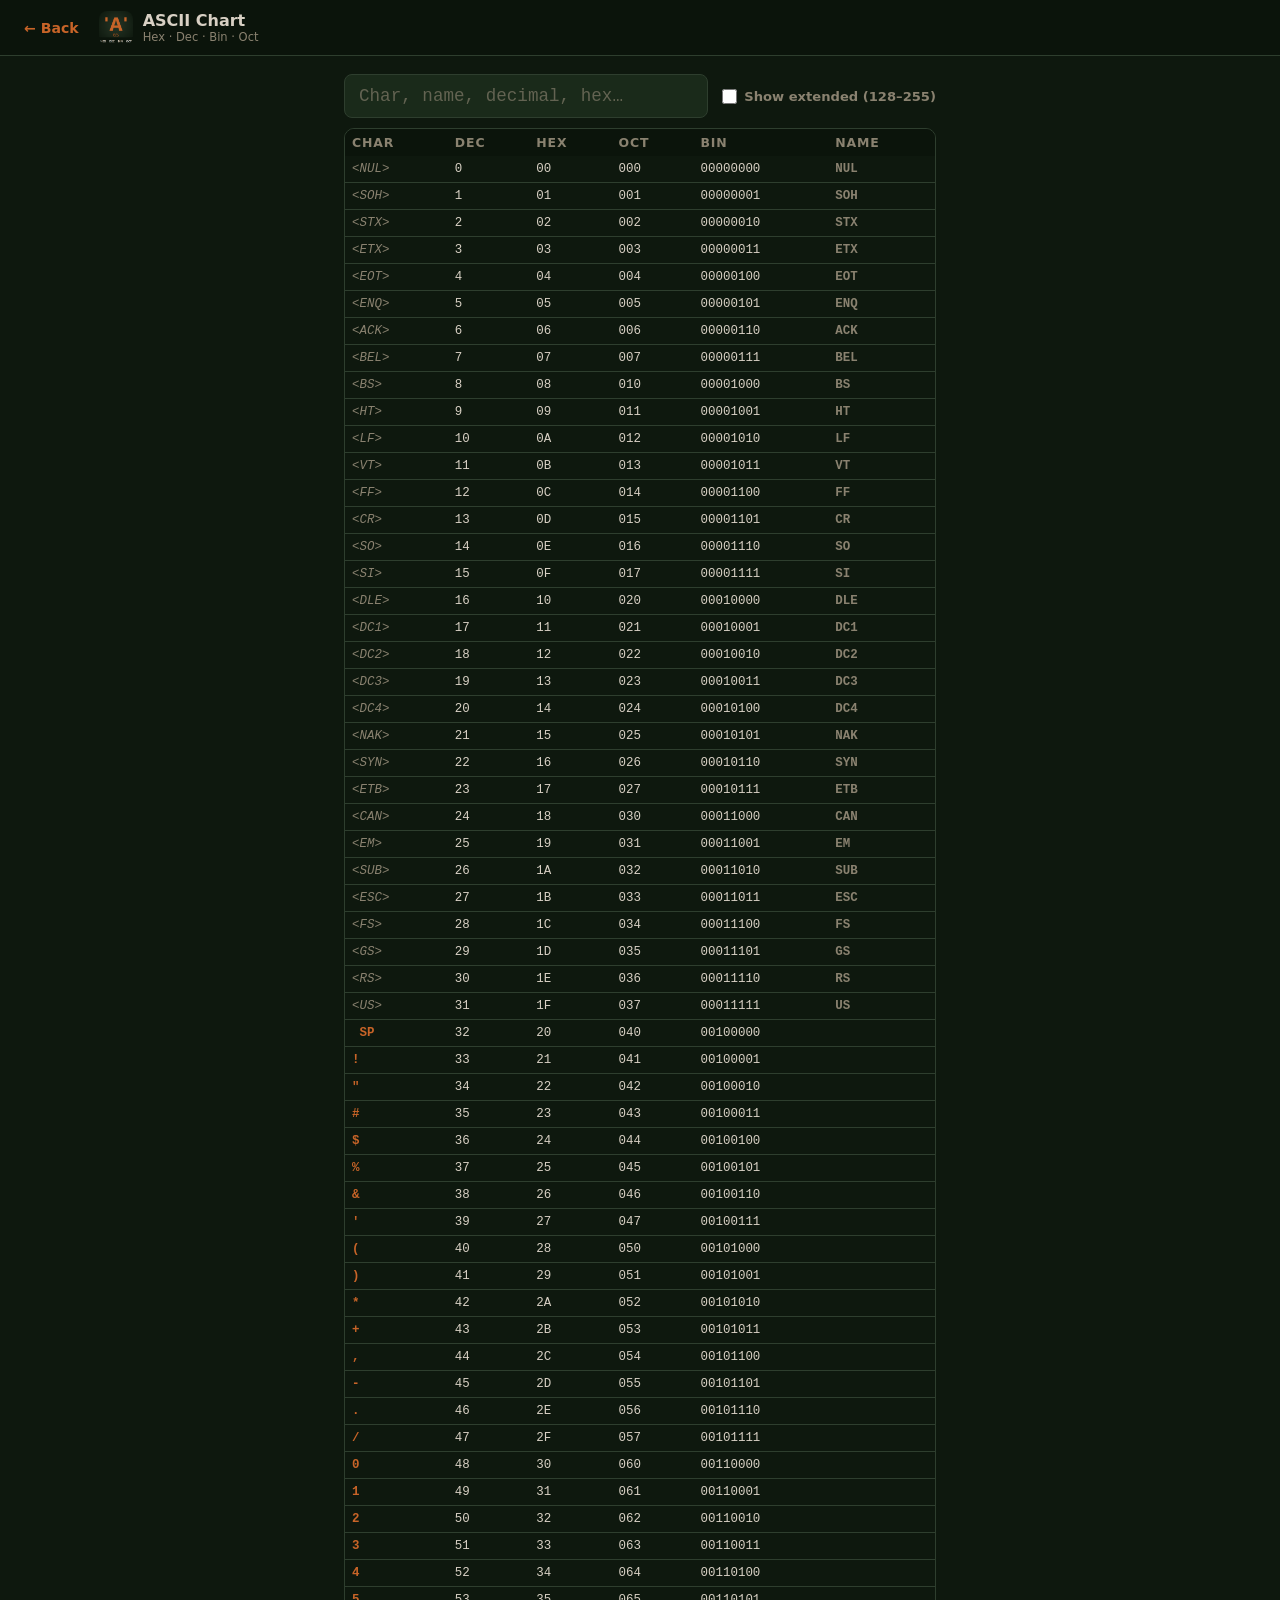
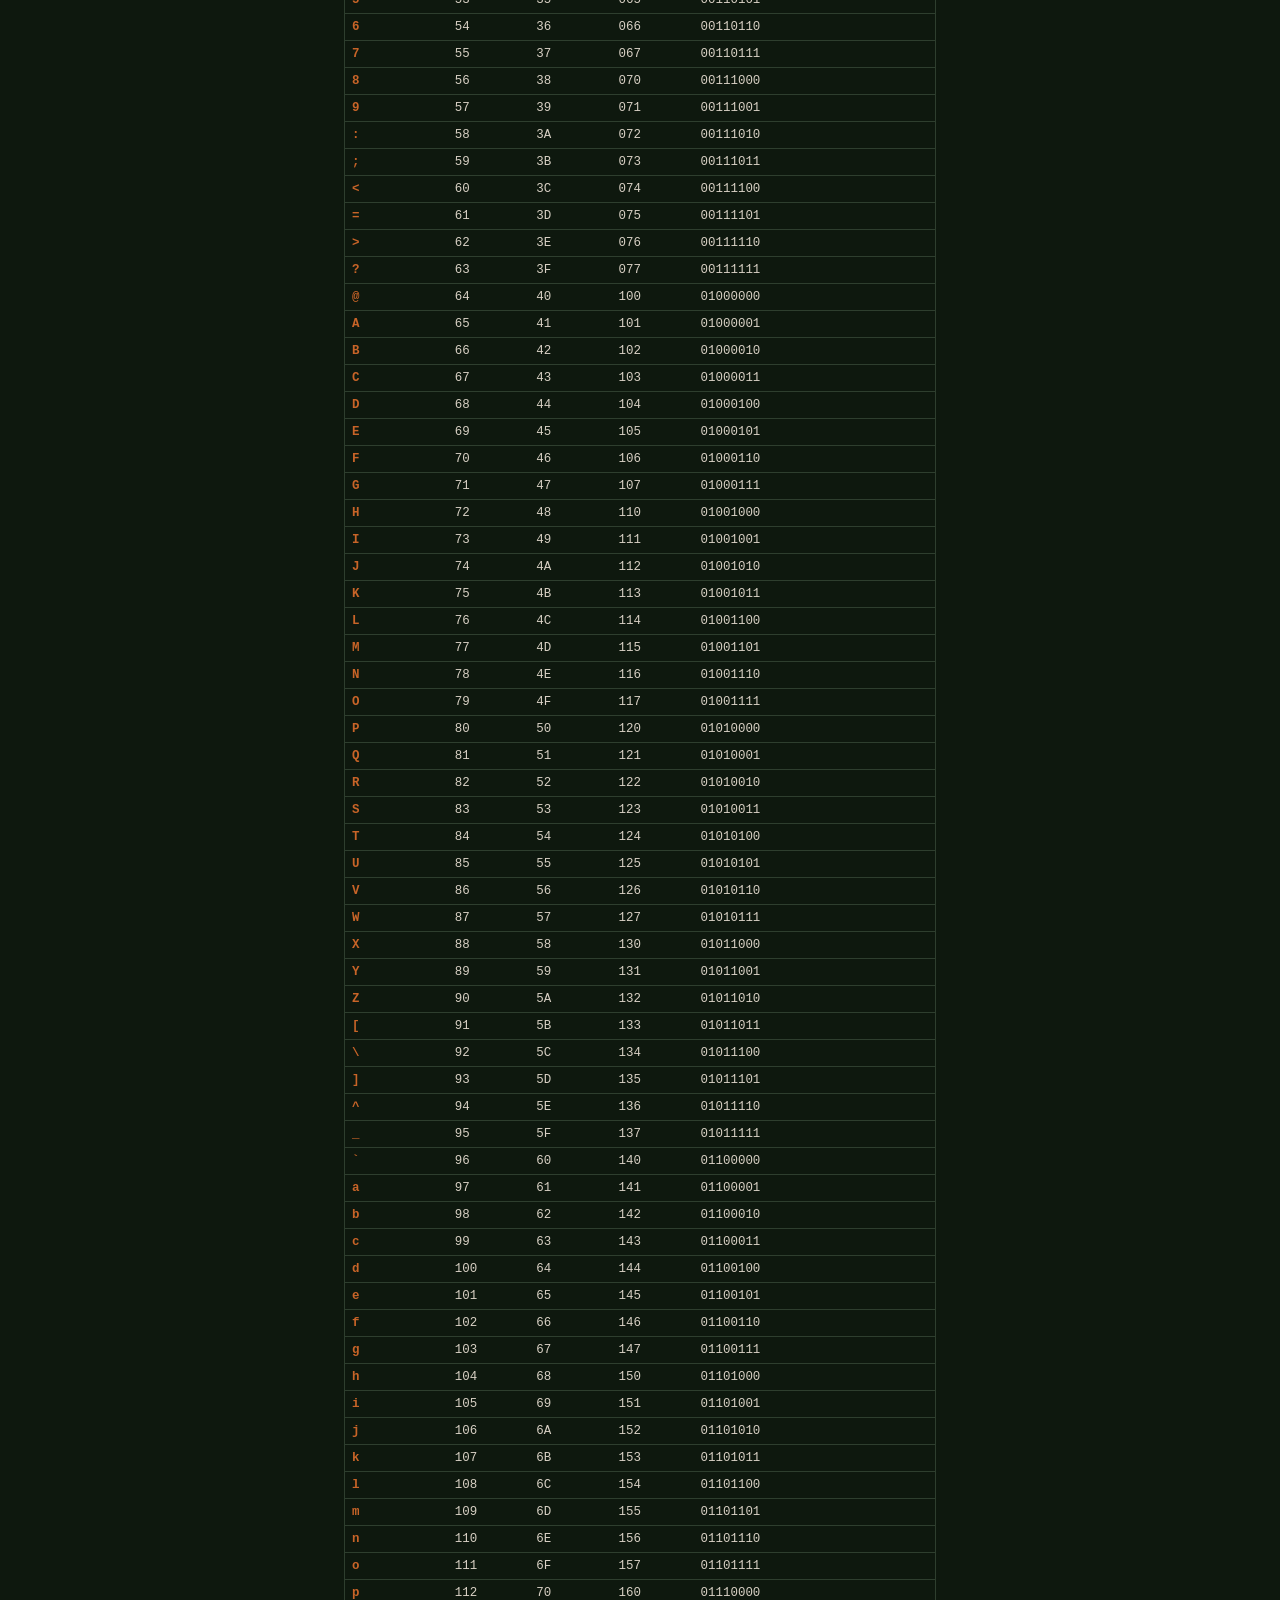
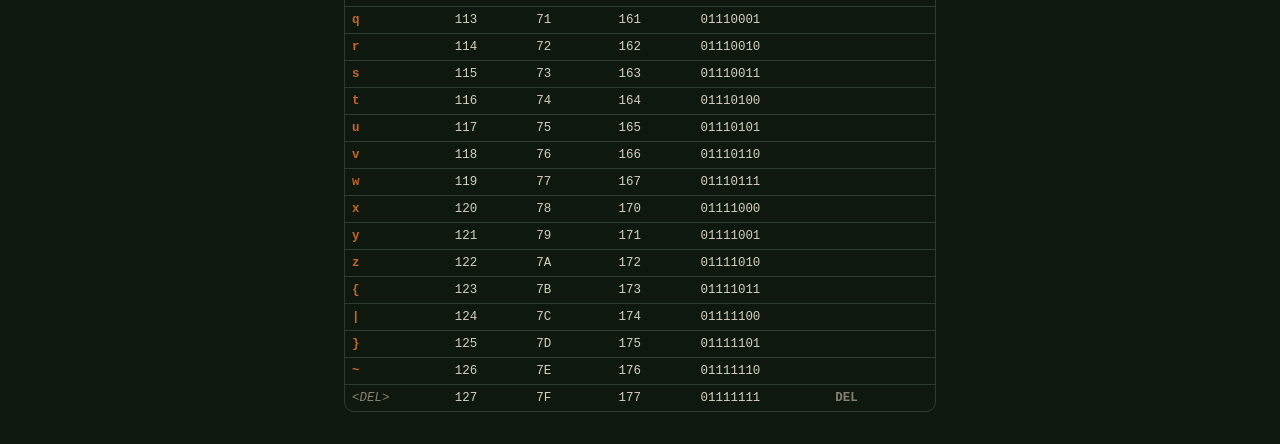
==== ascii-chart.html @ 66338fb0 "Initial commit: DDay Controls PWA" ====
<!DOCTYPE html>
<html lang="en">
<head>
  <meta charset="UTF-8">
  <meta name="viewport" content="width=device-width, initial-scale=1.0">
  <title>ASCII Chart — DDay Controls</title>
  <link rel="manifest" href="manifest.json">
  <link rel="stylesheet" href="style.css">
  <meta name="theme-color" content="#263626">
  <link rel="apple-touch-icon" href="icons/icon-192.png">
  <style>
    .toolbar {
      display: flex;
      align-items: center;
      gap: 14px;
      padding: 8px 0 4px;
      flex-wrap: wrap;
    }
    .toolbar input[type=search] { flex: 1; min-width: 180px; }
    .toggle-label {
      display: flex;
      align-items: center;
      gap: 7px;
      cursor: pointer;
      user-select: none;
      white-space: nowrap;
      font-size: 0.82rem;
      color: var(--text-muted);
      font-weight: 600;
    }
    .toggle-label input[type=checkbox] {
      accent-color: var(--accent);
      width: 15px; height: 15px;
      cursor: pointer;
    }

    /* Tighter table for more columns */
    .ascii-table thead th,
    .ascii-table td { padding: 6px 7px; font-size: 0.78rem; }
    .ascii-table thead th { top: 108px; }  /* below sticky toolbar */

    .td-char { color: var(--accent); font-weight: 600; min-width: 36px; }
    .td-ctrl { color: var(--text-muted); font-style: italic; }  /* <NUL> etc */
    .td-name { color: var(--text-muted); font-family: inherit; font-weight: 600; font-size: 0.72rem; }
    .td-ext  { color: var(--text); }  /* extended printable chars */
  </style>
</head>
<body>
  <header class="app-header">
    <a class="back-btn" href="index.html">&#8592; Back</a>
    <img class="header-logo" src="icons/ascii-icon.png" alt="">
    <div class="header-text">
      <div class="title">ASCII Chart</div>
      <div class="subtitle">Hex · Dec · Bin · Oct</div>
    </div>
  </header>

  <main class="content" style="padding-top:0">
    <div class="search-sticky">
      <div class="toolbar">
        <input type="search" id="search"
               placeholder="Char, name, decimal, hex…"
               autocomplete="off" autocorrect="off"
               autocapitalize="off" spellcheck="false">
        <label class="toggle-label">
          <input type="checkbox" id="show-ext">
          Show extended (128–255)
        </label>
      </div>
    </div>

    <div class="ascii-wrap">
      <table class="ascii-table">
        <thead>
          <tr>
            <th>Char</th>
            <th>Dec</th>
            <th>Hex</th>
            <th>Oct</th>
            <th>Bin</th>
            <th>Name</th>
          </tr>
        </thead>
        <tbody id="tbody"></tbody>
      </table>
    </div>
    <p id="no-rows" class="no-rows" style="display:none">No matching characters</p>
  </main>

  <script>
    // Control character names 0–31 and 127
    const CTRL_NAMES = {
      0:'NUL',1:'SOH',2:'STX',3:'ETX',4:'EOT',5:'ENQ',6:'ACK',7:'BEL',
      8:'BS',9:'HT',10:'LF',11:'VT',12:'FF',13:'CR',14:'SO',15:'SI',
      16:'DLE',17:'DC1',18:'DC2',19:'DC3',20:'DC4',21:'NAK',22:'SYN',23:'ETB',
      24:'CAN',25:'EM',26:'SUB',27:'ESC',28:'FS',29:'GS',30:'RS',31:'US',127:'DEL',
    };

    // Build rows for 0–255
    function buildRows(maxN) {
      return Array.from({ length: maxN + 1 }, (_, i) => {
        const isCtrl    = i < 32 || i === 127;
        const isExt     = i > 127;
        const name      = CTRL_NAMES[i] || '';
        const charDisp  = isCtrl ? `&lt;${name}&gt;` : (i === 32 ? '&nbsp;SP' : String.fromCharCode(i));
        return {
          n:       i,
          dec:     i.toString(10),
          hex:     i.toString(16).toUpperCase().padStart(2, '0'),
          oct:     i.toString(8).padStart(3, '0'),
          bin:     i.toString(2).padStart(8, '0'),
          name,
          isCtrl,
          isExt,
          charDisp,
          // raw char for matching
          charRaw: isCtrl ? name : String.fromCharCode(i),
        };
      });
    }

    // ── Filter logic ─────────────────────────────────────────────────────────
    function rowMatches(r, term) {
      if (!term) return true;

      // Single character: case-insensitive — shows both 'A' (65) and 'a' (97)
      if (term.length === 1) {
        return r.charRaw.toLowerCase() === term.toLowerCase();
      }

      // Explicit 0x hex prefix
      if (term.toLowerCase().startsWith('0x')) {
        const h = term.slice(2).toLowerCase();
        return h === '' || r.hex.toLowerCase().startsWith(h);
      }

      // Mixed hex digits (contains a–f): match hex column
      if (/^[0-9a-f]+$/i.test(term) && /[a-f]/i.test(term)) {
        return r.hex.toLowerCase().startsWith(term.toLowerCase());
      }

      // Control name prefix (e.g. "nu" → NUL, "lf" → LF)
      if (r.name && r.name.toLowerCase().startsWith(term)) return true;

      // Pure decimal digits: match dec column by prefix
      if (/^\d+$/.test(term)) return r.dec.startsWith(term);

      return false;
    }

    // ── DOM ──────────────────────────────────────────────────────────────────
    const tbody    = document.getElementById('tbody');
    const searchEl = document.getElementById('search');
    const noRows   = document.getElementById('no-rows');
    const extChk   = document.getElementById('show-ext');

    let ALL_ROWS = buildRows(127);

    function renderRows() {
      const showExt = extChk.checked;
      const rows = showExt ? buildRows(255) : buildRows(127);
      ALL_ROWS = rows;
      tbody.innerHTML = '';
      const frag = document.createDocumentFragment();
      rows.forEach(r => {
        const tr = document.createElement('tr');
        tr.dataset.n = r.n;
        const charClass = r.isCtrl ? 'td-ctrl' : (r.isExt ? 'td-ext' : 'td-char');
        tr.innerHTML =
          `<td class="${charClass}">${r.charDisp}</td>` +
          `<td>${r.dec}</td>` +
          `<td>${r.hex}</td>` +
          `<td>${r.oct}</td>` +
          `<td>${r.bin}</td>` +
          `<td class="td-name">${r.name}</td>`;
        frag.appendChild(tr);
      });
      tbody.appendChild(frag);
      applyFilter();
    }

    function applyFilter() {
      const term = searchEl.value.trim().toLowerCase();
      let visible = 0;
      tbody.querySelectorAll('tr').forEach(tr => {
        const r = ALL_ROWS[+tr.dataset.n];
        if (!r) { tr.style.display = 'none'; return; }
        const show = rowMatches(r, term);
        tr.style.display = show ? '' : 'none';
        if (show) visible++;
      });
      noRows.style.display = visible === 0 ? '' : 'none';
    }

    searchEl.addEventListener('input', () => {
      // Reset scroll so filtered rows (always near table top) stay in view
      window.scrollTo(0, 0);
      applyFilter();
    });
    extChk.addEventListener('change', renderRows);

    // Initial render
    renderRows();

    if ('serviceWorker' in navigator) navigator.serviceWorker.register('sw.js');
  </script>
</body>
</html>
---- style.css ----
:root {
  --bg:           #0e180e;
  --surface:      #1a2a1a;
  --card:         #263626;
  --accent:       #c86428;
  --accent-hover: #d8742e;
  --text:         #d8d0c4;
  --text-muted:   #8a8270;
  --bar:          #0b140b;
  --border:       #2e3e2e;
  --radius:       10px;
  --ease:         0.15s ease;
}

*, *::before, *::after { box-sizing: border-box; margin: 0; padding: 0; }

html { font-size: 16px; -webkit-tap-highlight-color: transparent; }

body {
  font-family: 'Segoe UI', system-ui, -apple-system, BlinkMacSystemFont, sans-serif;
  background: var(--bg);
  color: var(--text);
  min-height: 100dvh;
  display: flex;
  flex-direction: column;
}

a { color: inherit; text-decoration: none; }

/* ── App header ─────────────────────────────── */
.app-header {
  background: var(--bar);
  padding: 10px 14px;
  display: flex;
  align-items: center;
  gap: 10px;
  position: sticky;
  top: 0;
  z-index: 20;
  border-bottom: 1px solid var(--border);
  min-height: 56px;
}

.header-logo {
  width: 34px;
  height: 34px;
  border-radius: 8px;
  flex-shrink: 0;
}

.header-text .title   { font-size: 1rem; font-weight: 700; }
.header-text .subtitle { font-size: 0.72rem; color: var(--text-muted); }

.back-btn {
  display: inline-flex;
  align-items: center;
  gap: 5px;
  color: var(--accent);
  font-size: 0.88rem;
  font-weight: 600;
  padding: 5px 10px;
  border-radius: 20px;
  transition: background var(--ease);
  flex-shrink: 0;
}
.back-btn:hover { background: rgba(200,100,40,0.14); }

/* ── Main content ───────────────────────────── */
.content {
  flex: 1;
  padding: 18px 14px 32px;
  max-width: 620px;
  margin: 0 auto;
  width: 100%;
}

/* ── Cards ──────────────────────────────────── */
.card {
  background: var(--card);
  border-radius: var(--radius);
  padding: 16px;
  margin-bottom: 14px;
  border: 1px solid var(--border);
}

/* ── Labels ─────────────────────────────────── */
.field-label {
  display: block;
  font-size: 0.72rem;
  font-weight: 700;
  color: var(--text-muted);
  text-transform: uppercase;
  letter-spacing: 0.06em;
  margin-bottom: 7px;
}

/* ── Text inputs ────────────────────────────── */
input[type=text], input[type=search] {
  width: 100%;
  background: var(--surface);
  border: 1px solid var(--border);
  border-radius: 8px;
  color: var(--text);
  font-family: 'Consolas', 'Courier New', monospace;
  font-size: 1.1rem;
  padding: 11px 14px;
  outline: none;
  transition: border-color var(--ease), box-shadow var(--ease);
  appearance: none;
  -webkit-appearance: none;
}
input[type=text]:focus, input[type=search]:focus {
  border-color: var(--accent);
  box-shadow: 0 0 0 3px rgba(200,100,40,0.18);
}
input::placeholder { color: var(--text-muted); opacity: 0.65; }
input[type=search]::-webkit-search-cancel-button { display: none; }

/* ── Segmented control ──────────────────────── */
.seg-control {
  display: flex;
  gap: 6px;
  flex-wrap: wrap;
  margin-top: 10px;
}
.seg-control input[type=radio] { position: absolute; opacity: 0; pointer-events: none; }
.seg-control label {
  padding: 6px 15px;
  border-radius: 20px;
  border: 1px solid var(--border);
  font-size: 0.83rem;
  font-weight: 700;
  cursor: pointer;
  color: var(--text-muted);
  background: var(--surface);
  transition: all var(--ease);
  user-select: none;
  letter-spacing: 0.04em;
}
.seg-control input[type=radio]:checked + label {
  background: var(--accent);
  border-color: var(--accent);
  color: #fff;
}
.seg-control label:hover {
  border-color: var(--accent);
  color: var(--text);
}

/* ── Result rows ────────────────────────────── */
.results-grid {
  display: grid;
  grid-template-columns: 1fr;
  gap: 8px;
}
@media (min-width: 440px) { .results-grid { grid-template-columns: 1fr 1fr; } }

.result-row {
  display: flex;
  align-items: center;
  gap: 10px;
  padding: 12px 14px;
  background: var(--surface);
  border-radius: 9px;
  border: 1px solid var(--border);
  cursor: pointer;
  transition: border-color var(--ease), background var(--ease);
  position: relative;
  user-select: none;
}
.result-row:hover  { border-color: var(--accent); background: rgba(200,100,40,0.06); }
.result-row:active { background: rgba(200,100,40,0.14); }

.result-row .base-tag {
  font-size: 0.7rem;
  font-weight: 700;
  text-transform: uppercase;
  letter-spacing: 0.07em;
  color: var(--accent);
  min-width: 38px;
}
.result-row .value {
  font-family: 'Consolas', 'Courier New', monospace;
  font-size: 0.95rem;
  flex: 1;
  overflow: hidden;
  text-overflow: ellipsis;
  white-space: nowrap;
}
.result-row .copy-hint {
  font-size: 0.68rem;
  color: var(--text-muted);
  opacity: 0;
  transition: opacity var(--ease);
  flex-shrink: 0;
}
.result-row:hover .copy-hint { opacity: 1; }

/* ── Toast ──────────────────────────────────── */
.toast {
  position: fixed;
  bottom: 28px;
  left: 50%;
  transform: translateX(-50%) translateY(10px);
  background: var(--accent);
  color: #fff;
  padding: 9px 22px;
  border-radius: 20px;
  font-size: 0.85rem;
  font-weight: 600;
  opacity: 0;
  transition: opacity 0.18s, transform 0.18s;
  pointer-events: none;
  z-index: 200;
  white-space: nowrap;
}
.toast.show { opacity: 1; transform: translateX(-50%) translateY(0); }

/* ── Placeholder text ───────────────────────── */
.placeholder {
  text-align: center;
  padding: 40px 20px;
  color: var(--text-muted);
  font-size: 0.9rem;
}

/* ── Launcher tiles ─────────────────────────── */
.tile-grid {
  display: grid;
  grid-template-columns: repeat(auto-fit, minmax(130px, 160px));
  gap: 16px;
  margin-top: 20px;
  justify-content: center;
}

.tile {
  display: flex;
  flex-direction: column;
  align-items: center;
  gap: 10px;
  padding: 24px 14px 18px;
  background: var(--card);
  border-radius: 16px;
  border: 2px solid var(--border);
  cursor: pointer;
  transition: border-color var(--ease), transform var(--ease), box-shadow var(--ease);
  color: var(--text);
}
.tile:hover {
  border-color: var(--accent);
  transform: translateY(-3px);
  box-shadow: 0 8px 24px rgba(200,100,40,0.2);
}
.tile:active { transform: translateY(0); }

.tile-icon {
  width: 80px;
  height: 80px;
  border-radius: 14px;
  object-fit: contain;
}
.tile-name {
  font-size: 0.88rem;
  font-weight: 600;
  text-align: center;
  line-height: 1.3;
}

/* ── ASCII chart ────────────────────────────── */
.search-sticky {
  position: sticky;
  top: 56px;
  z-index: 15;
  background: var(--bg);
  padding: 10px 0 6px;
}

.ascii-wrap {
  border-radius: var(--radius);
  border: 1px solid var(--border);
  overflow: clip; /* clip (not hidden) so sticky thead works relative to viewport */
}

.ascii-table {
  width: 100%;
  border-collapse: collapse;
  font-size: 0.82rem;
}
.ascii-table thead th {
  background: var(--bar);
  color: var(--text-muted);
  font-size: 0.68rem;
  font-weight: 700;
  text-transform: uppercase;
  letter-spacing: 0.07em;
  padding: 8px 10px;
  text-align: left;
  position: sticky;
  top: 107px;
  z-index: 10;
}
.ascii-table thead th:first-child { border-radius: 0; }

.ascii-table tbody tr {
  border-bottom: 1px solid var(--border);
  cursor: pointer;
  transition: background var(--ease);
}
.ascii-table tbody tr:last-child { border-bottom: none; }
.ascii-table tbody tr:hover  { background: rgba(200,100,40,0.09); }
.ascii-table tbody tr:active { background: rgba(200,100,40,0.18); }
.ascii-table td {
  padding: 7px 10px;
  font-family: 'Consolas', 'Courier New', monospace;
  white-space: nowrap;
}
.td-char  { color: var(--accent); font-size: 1rem; font-weight: 600; min-width: 28px; }
.td-label { font-family: inherit; font-size: 0.72rem; color: var(--text-muted); font-style: italic; }
.no-rows  { text-align: center; padding: 28px; color: var(--text-muted); font-size: 0.9rem; }
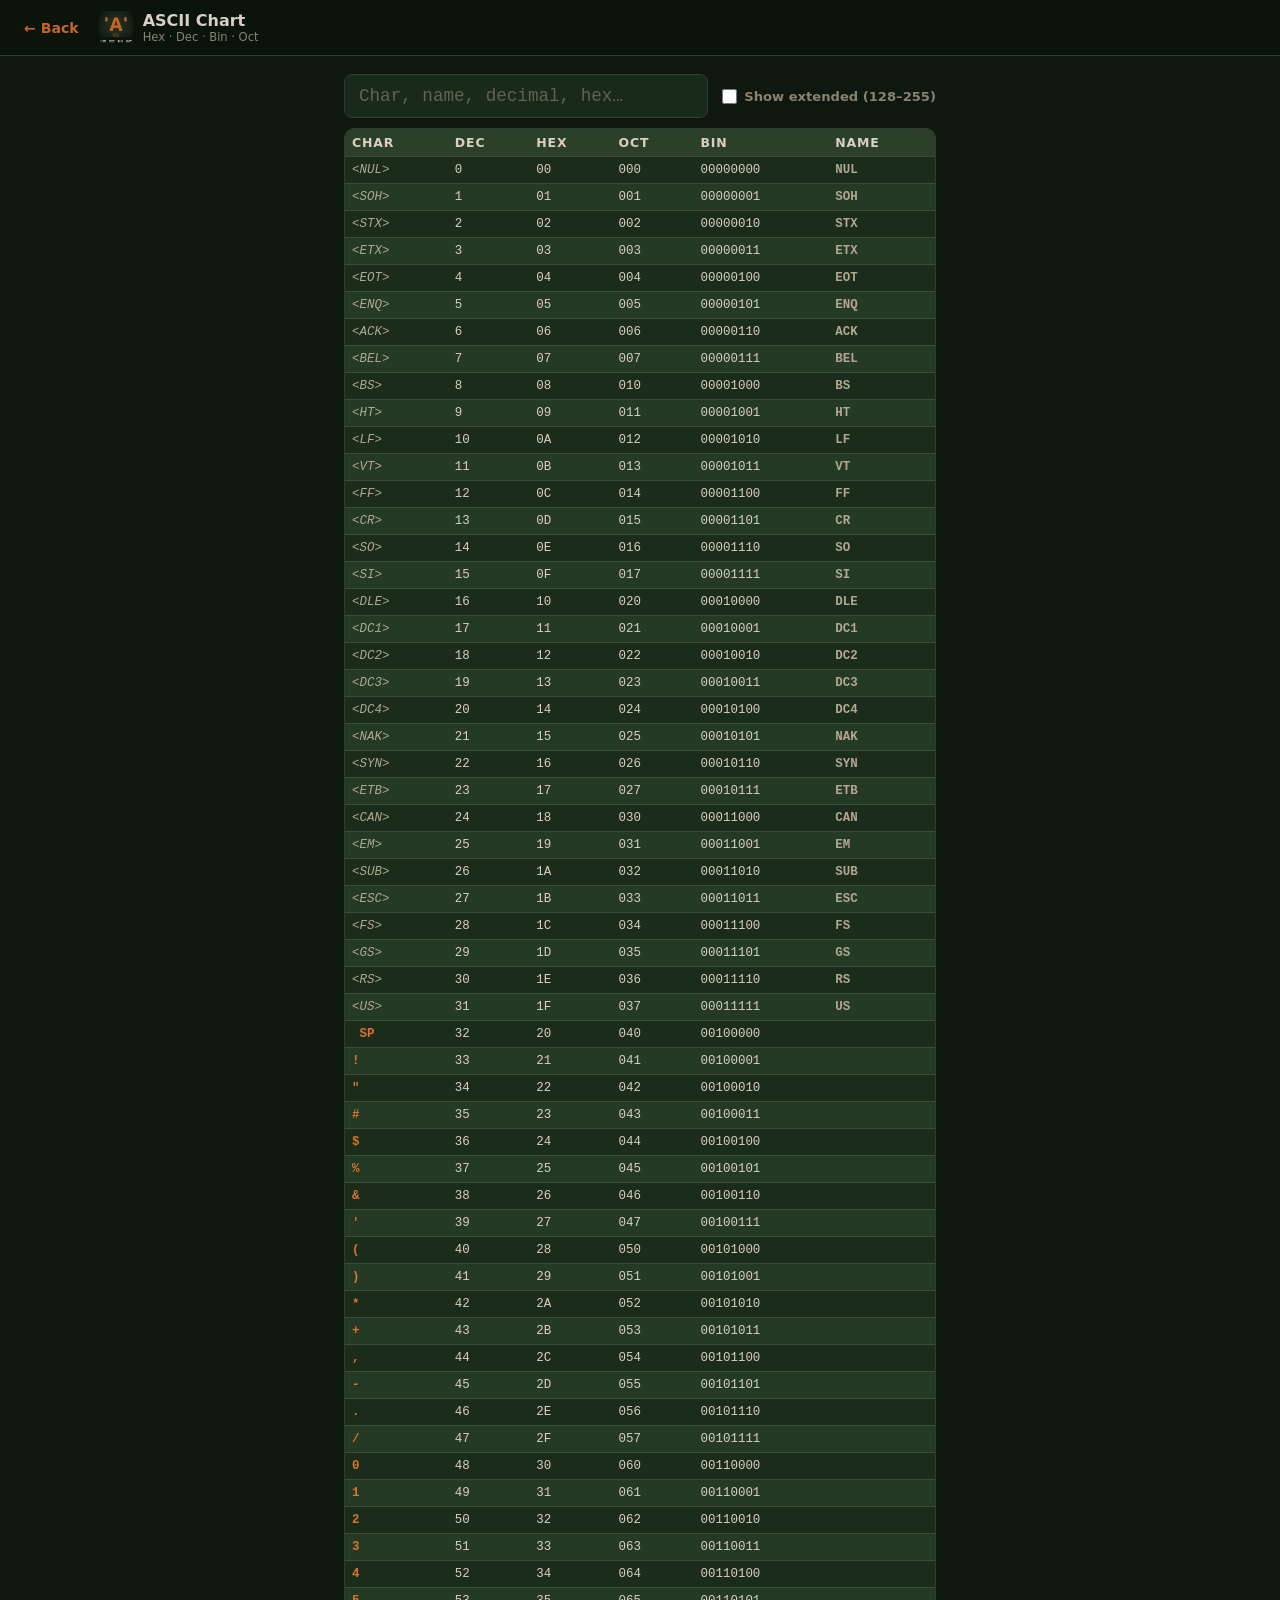
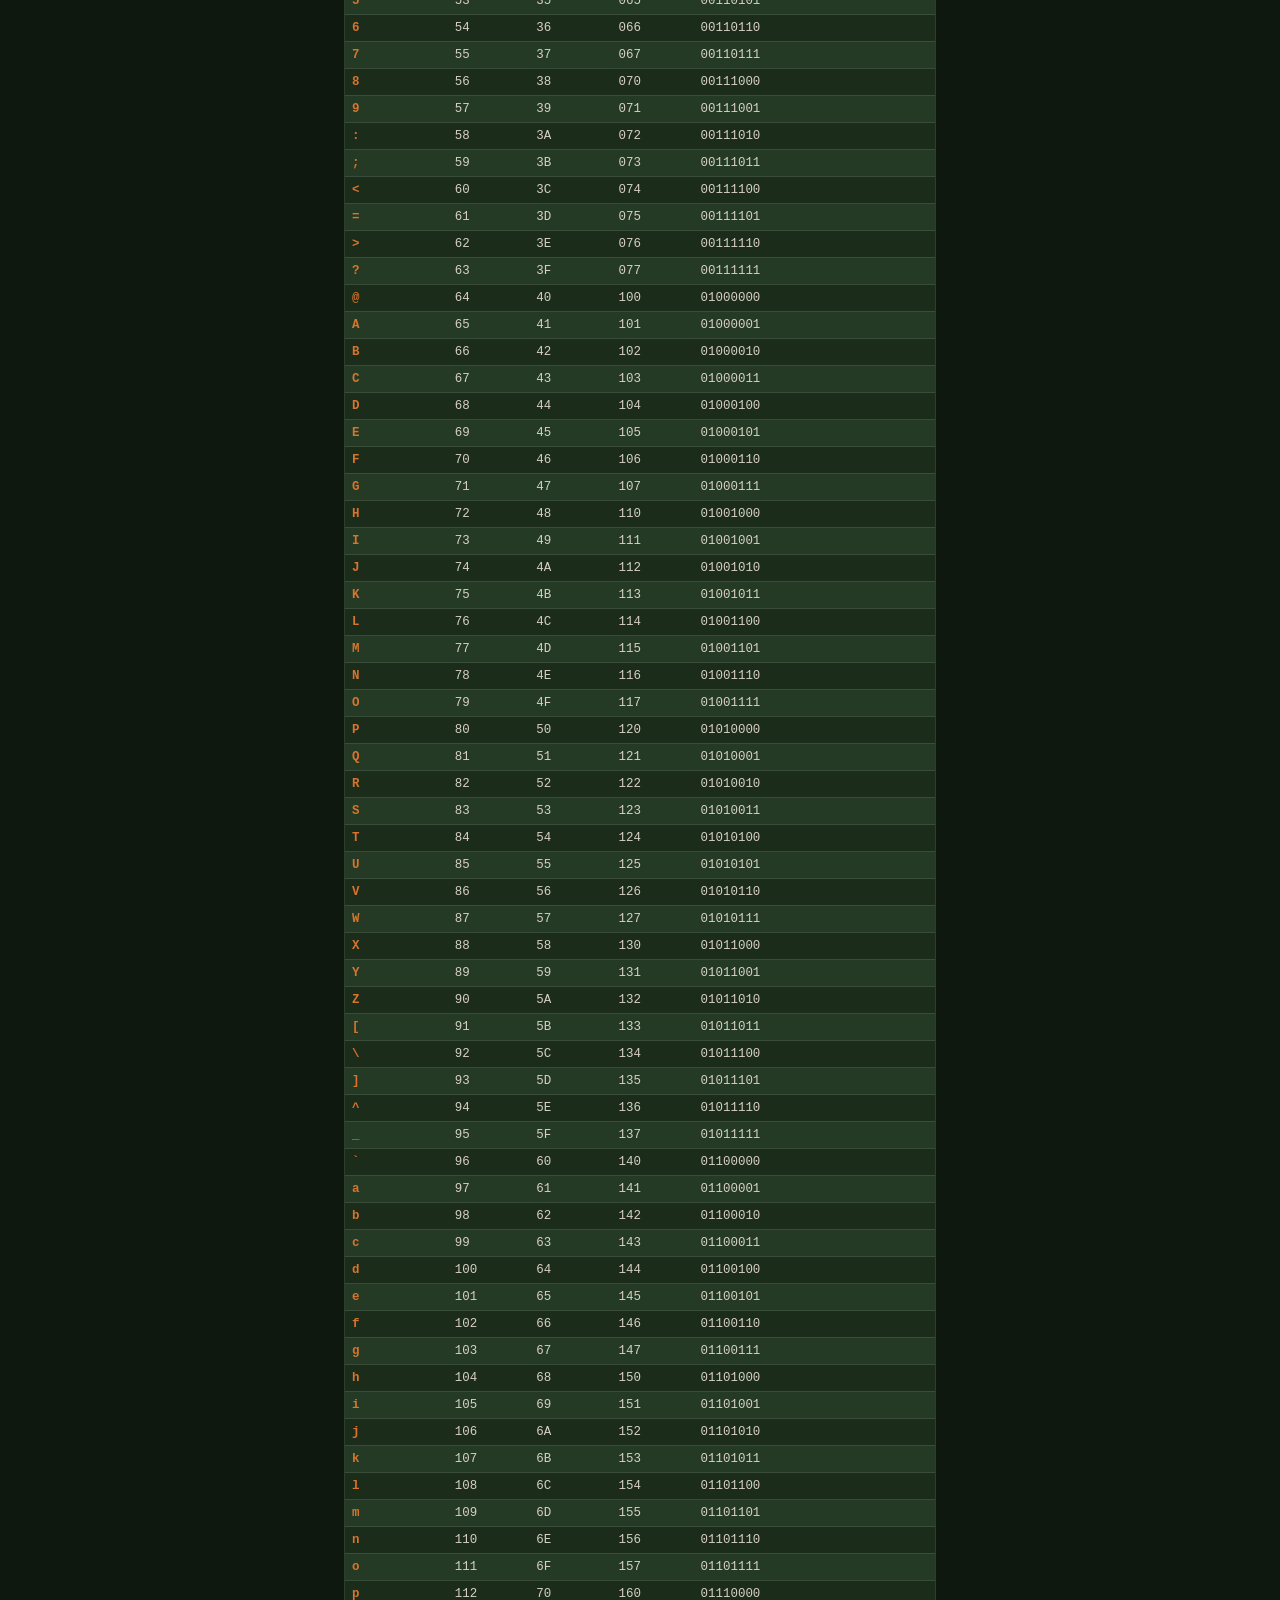
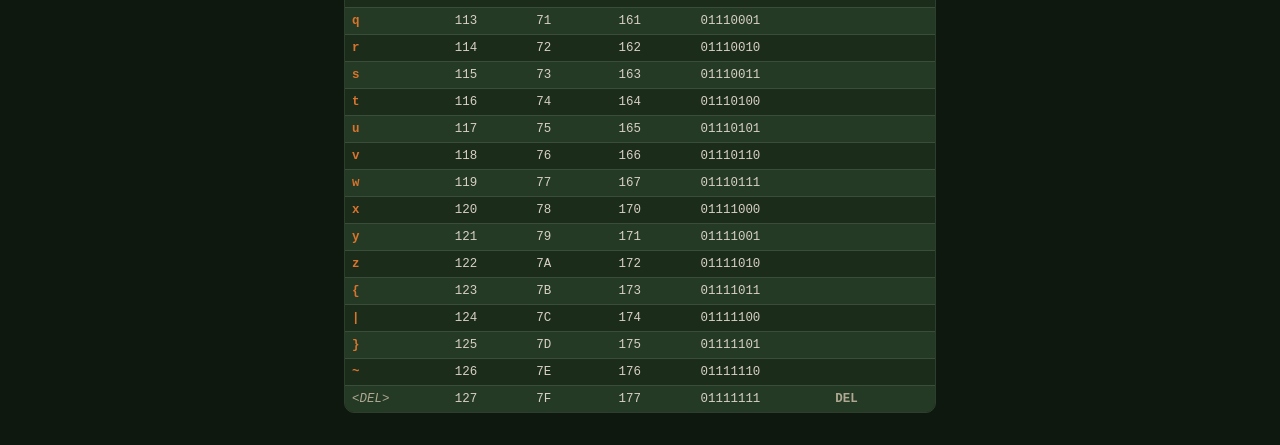
==== commit 54b6981c: "Improve ASCII chart table contrast on PWA The table previously rendered directly on the darkest page" ====
--- a/ascii-chart.html
+++ b/ascii-chart.html
@@ -39,9 +39,9 @@
     .ascii-table td { padding: 6px 7px; font-size: 0.78rem; }
     .ascii-table thead th { top: 108px; }  /* below sticky toolbar */
 
-    .td-char { color: var(--accent); font-weight: 600; min-width: 36px; }
-    .td-ctrl { color: var(--text-muted); font-style: italic; }  /* <NUL> etc */
-    .td-name { color: var(--text-muted); font-family: inherit; font-weight: 600; font-size: 0.72rem; }
+    .td-char { color: var(--accent-hover); font-weight: 700; min-width: 36px; }
+    .td-ctrl { color: #b0a892; font-style: italic; }  /* <NUL> etc — brightened for contrast */
+    .td-name { color: #b0a892; font-family: inherit; font-weight: 600; font-size: 0.72rem; }
     .td-ext  { color: var(--text); }  /* extended printable chars */
   </style>
 </head>
--- a/style.css
+++ b/style.css
@@ -8,6 +8,10 @@
   --text-muted:   #8a8270;
   --bar:          #0b140b;
   --border:       #2e3e2e;
+  --table-bg:     #1b2c1b;   /* table base — lighter than page bg for contrast */
+  --table-alt:    #243a24;   /* alternating row stripe */
+  --table-header: #2c4029;   /* header bar — clearly elevated above rows */
+  --table-divider:#3a4d3a;   /* brighter row divider */
   --radius:       10px;
   --ease:         0.15s ease;
 }
@@ -278,6 +282,7 @@
 .ascii-wrap {
   border-radius: var(--radius);
   border: 1px solid var(--border);
+  background: var(--table-bg); /* lift table off the darker page background */
   overflow: clip; /* clip (not hidden) so sticky thead works relative to viewport */
 }
 
@@ -287,14 +292,15 @@
   font-size: 0.82rem;
 }
 .ascii-table thead th {
-  background: var(--bar);
-  color: var(--text-muted);
+  background: var(--table-header);
+  color: var(--text);
   font-size: 0.68rem;
   font-weight: 700;
   text-transform: uppercase;
   letter-spacing: 0.07em;
   padding: 8px 10px;
   text-align: left;
+  border-bottom: 1px solid var(--table-divider);
   position: sticky;
   top: 107px;
   z-index: 10;
@@ -302,13 +308,15 @@
 .ascii-table thead th:first-child { border-radius: 0; }
 
 .ascii-table tbody tr {
-  border-bottom: 1px solid var(--border);
+  border-bottom: 1px solid var(--table-divider);
   cursor: pointer;
   transition: background var(--ease);
 }
 .ascii-table tbody tr:last-child { border-bottom: none; }
-.ascii-table tbody tr:hover  { background: rgba(200,100,40,0.09); }
-.ascii-table tbody tr:active { background: rgba(200,100,40,0.18); }
+.ascii-table tbody tr:nth-child(even) { background: var(--table-alt); }
+/* hover/active declared after the stripe rule so they win on equal specificity */
+.ascii-table tbody tr:hover  { background: rgba(216,116,46,0.22); }
+.ascii-table tbody tr:active { background: rgba(216,116,46,0.34); }
 .ascii-table td {
   padding: 7px 10px;
   font-family: 'Consolas', 'Courier New', monospace;
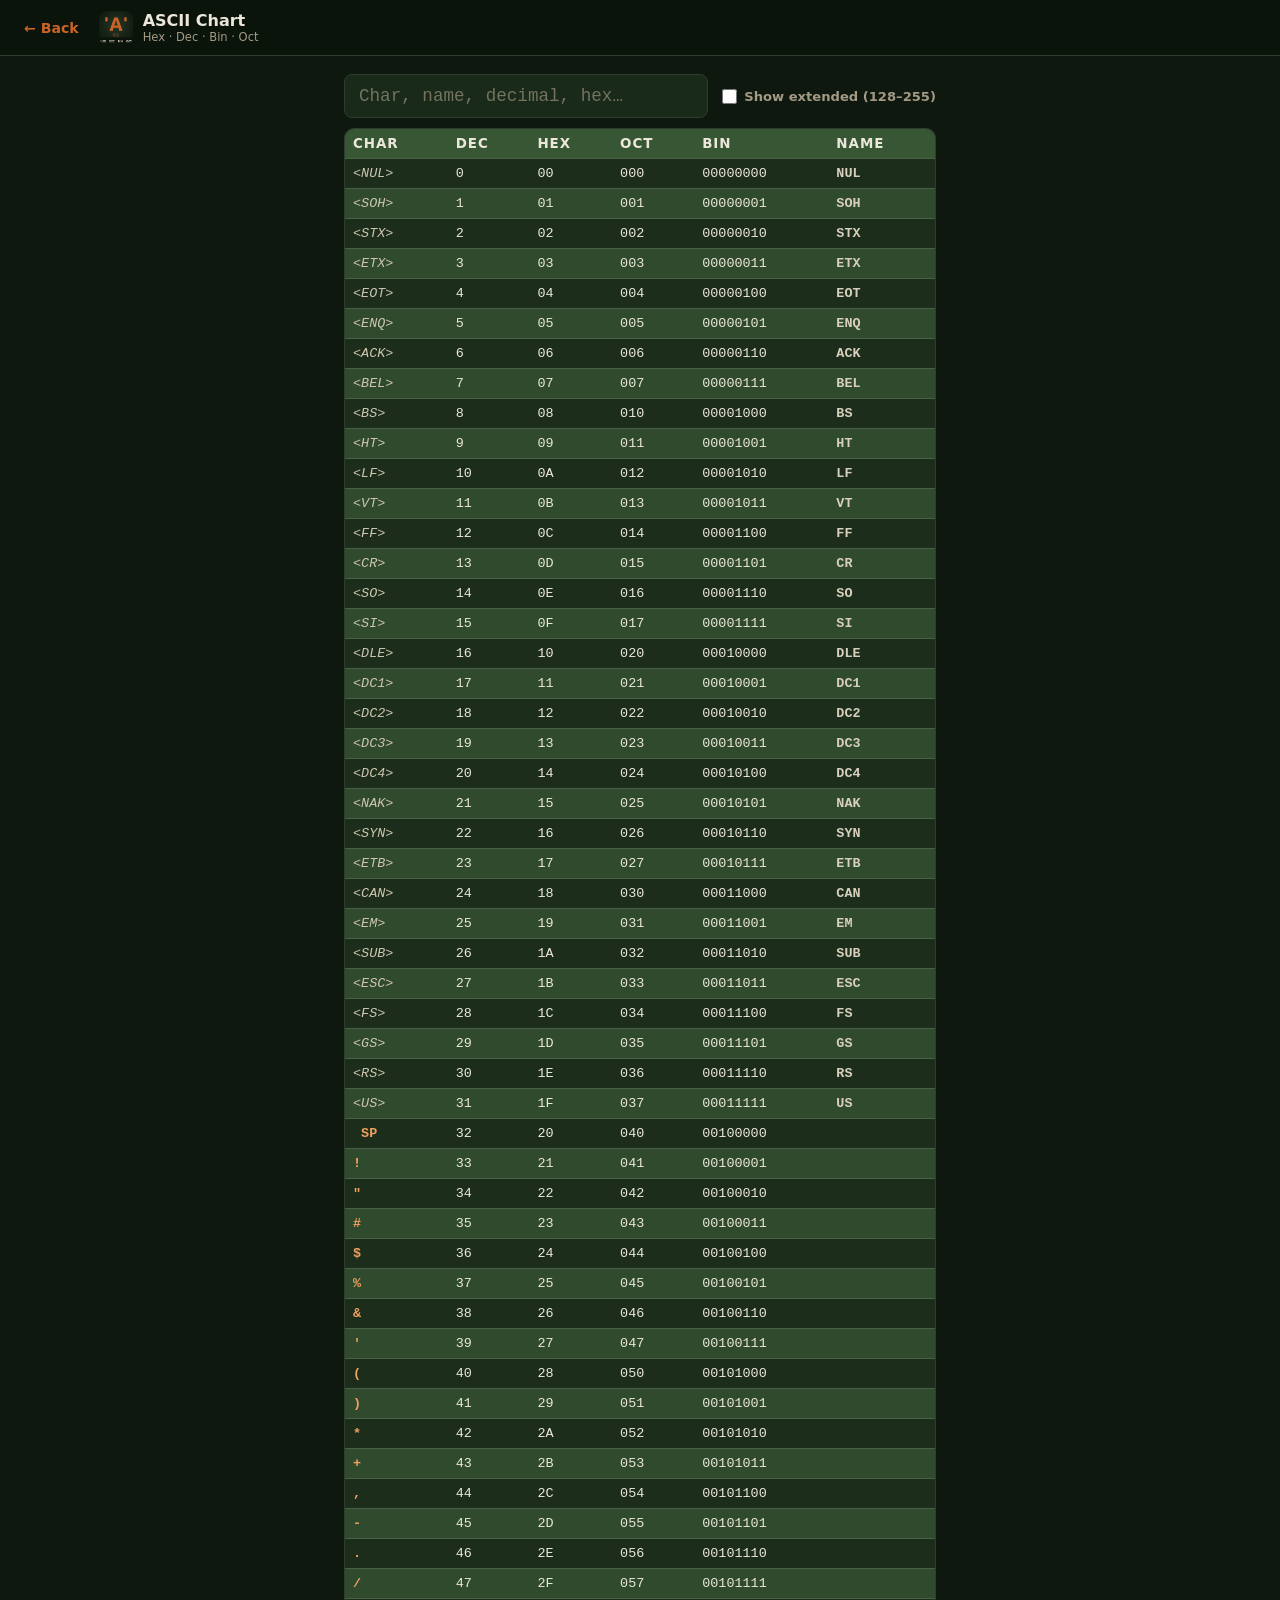
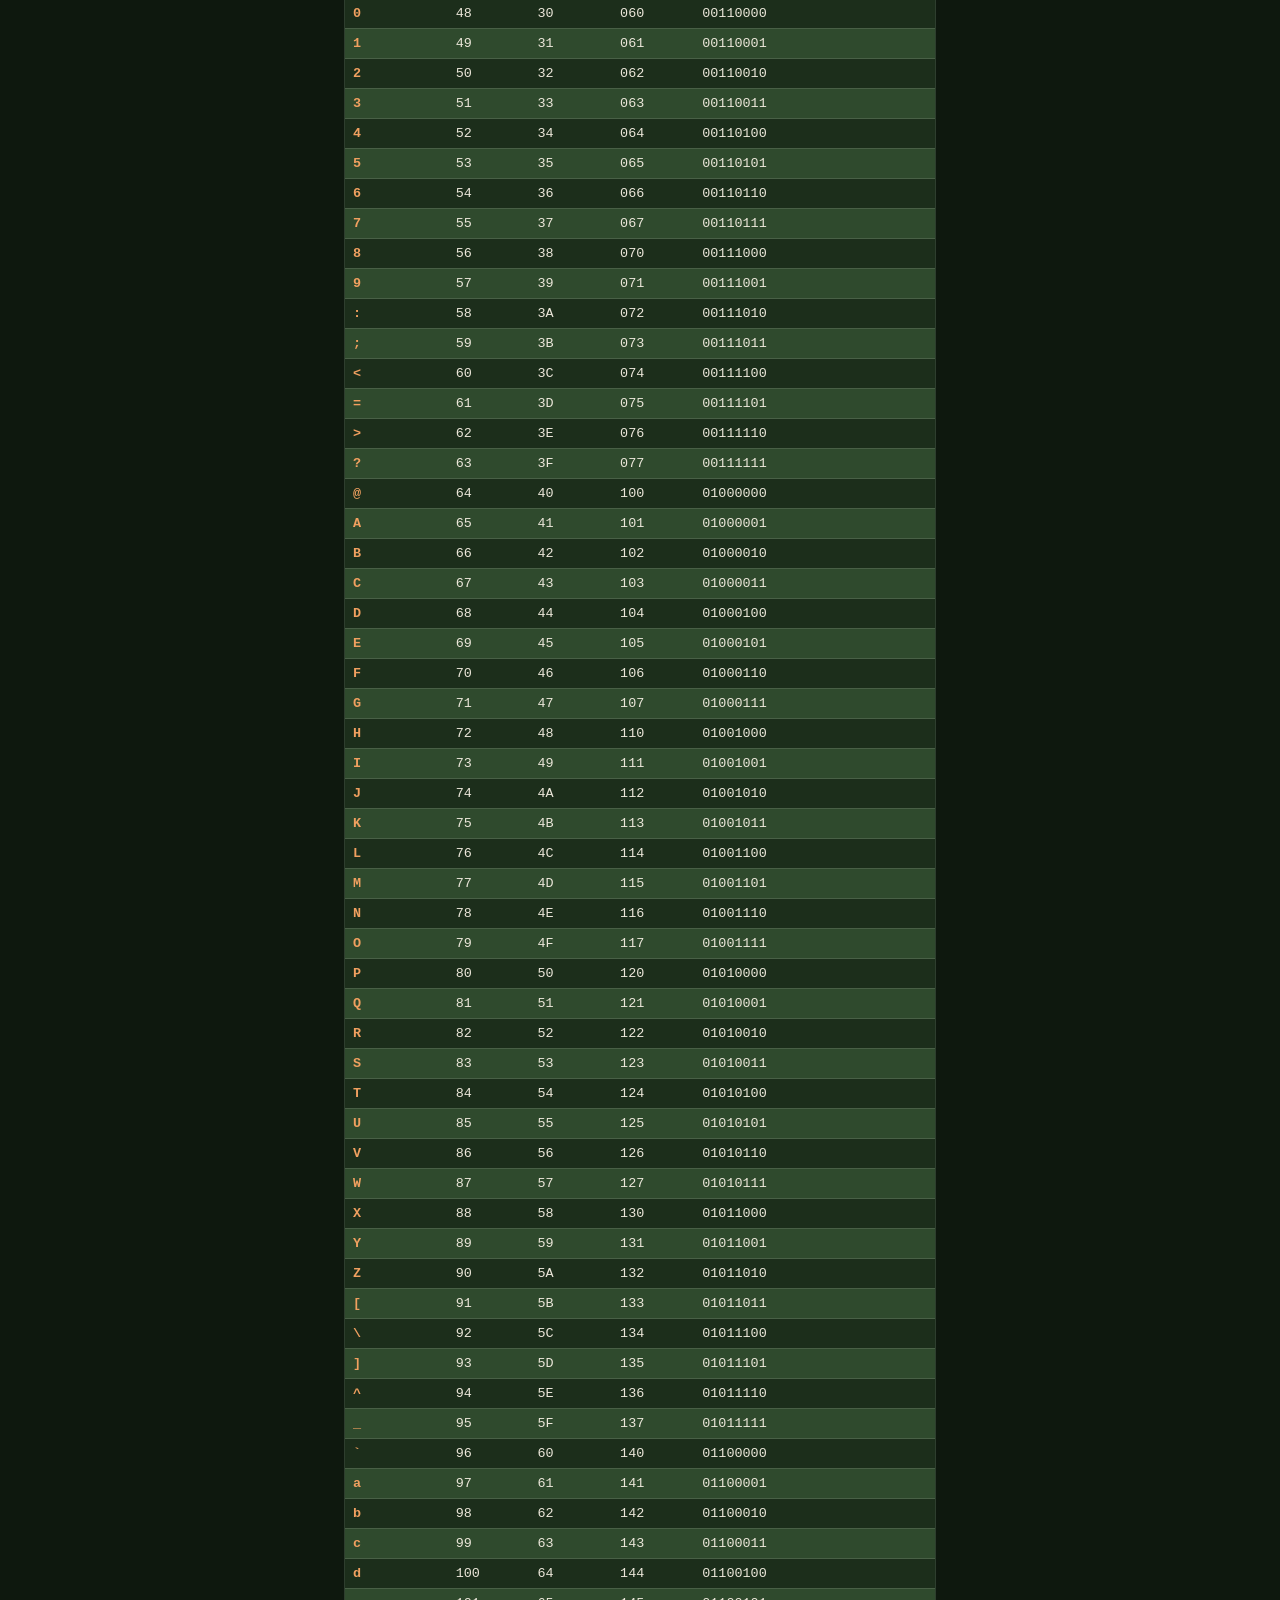
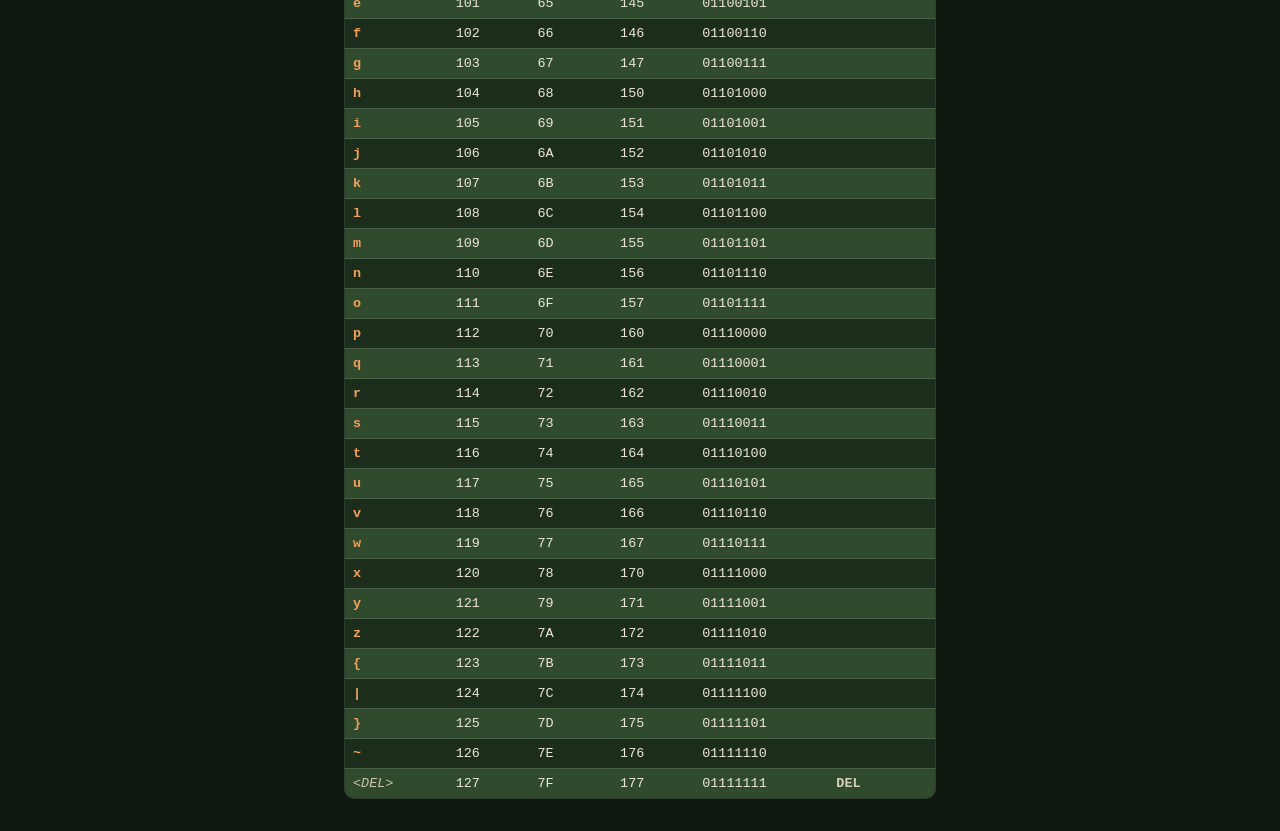
==== commit b74f3fff: "Strengthen ASCII chart contrast and row striping Follow-up to the previous contrast pass — the alter" ====
--- a/ascii-chart.html
+++ b/ascii-chart.html
@@ -36,12 +36,12 @@
 
     /* Tighter table for more columns */
     .ascii-table thead th,
-    .ascii-table td { padding: 6px 7px; font-size: 0.78rem; }
+    .ascii-table td { padding: 7px 8px; font-size: 0.84rem; }
     .ascii-table thead th { top: 108px; }  /* below sticky toolbar */
 
-    .td-char { color: var(--accent-hover); font-weight: 700; min-width: 36px; }
-    .td-ctrl { color: #b0a892; font-style: italic; }  /* <NUL> etc — brightened for contrast */
-    .td-name { color: #b0a892; font-family: inherit; font-weight: 600; font-size: 0.72rem; }
+    .td-char { color: #f0a060; font-weight: 700; min-width: 36px; }  /* bright orange char */
+    .td-ctrl { color: #cfc6b0; font-style: italic; }  /* <NUL> etc — brightened for contrast */
+    .td-name { color: #d8d0bd; font-family: inherit; font-weight: 600; font-size: 0.76rem; }
     .td-ext  { color: var(--text); }  /* extended printable chars */
   </style>
 </head>
--- a/style.css
+++ b/style.css
@@ -4,14 +4,14 @@
   --card:         #263626;
   --accent:       #c86428;
   --accent-hover: #d8742e;
-  --text:         #d8d0c4;
-  --text-muted:   #8a8270;
+  --text:         #ece7da;   /* primary text — brightened for readability */
+  --text-muted:   #a39a85;   /* secondary text — brightened */
   --bar:          #0b140b;
   --border:       #2e3e2e;
-  --table-bg:     #1b2c1b;   /* table base — lighter than page bg for contrast */
-  --table-alt:    #243a24;   /* alternating row stripe */
-  --table-header: #2c4029;   /* header bar — clearly elevated above rows */
-  --table-divider:#3a4d3a;   /* brighter row divider */
+  --table-bg:     #1c2e1b;   /* table base / odd rows */
+  --table-alt:    #2f4a2d;   /* alternating row stripe — clearly lighter */
+  --table-header: #375734;   /* header bar — bright, clearly elevated */
+  --table-divider:#496046;   /* visible row divider */
   --radius:       10px;
   --ease:         0.15s ease;
 }
